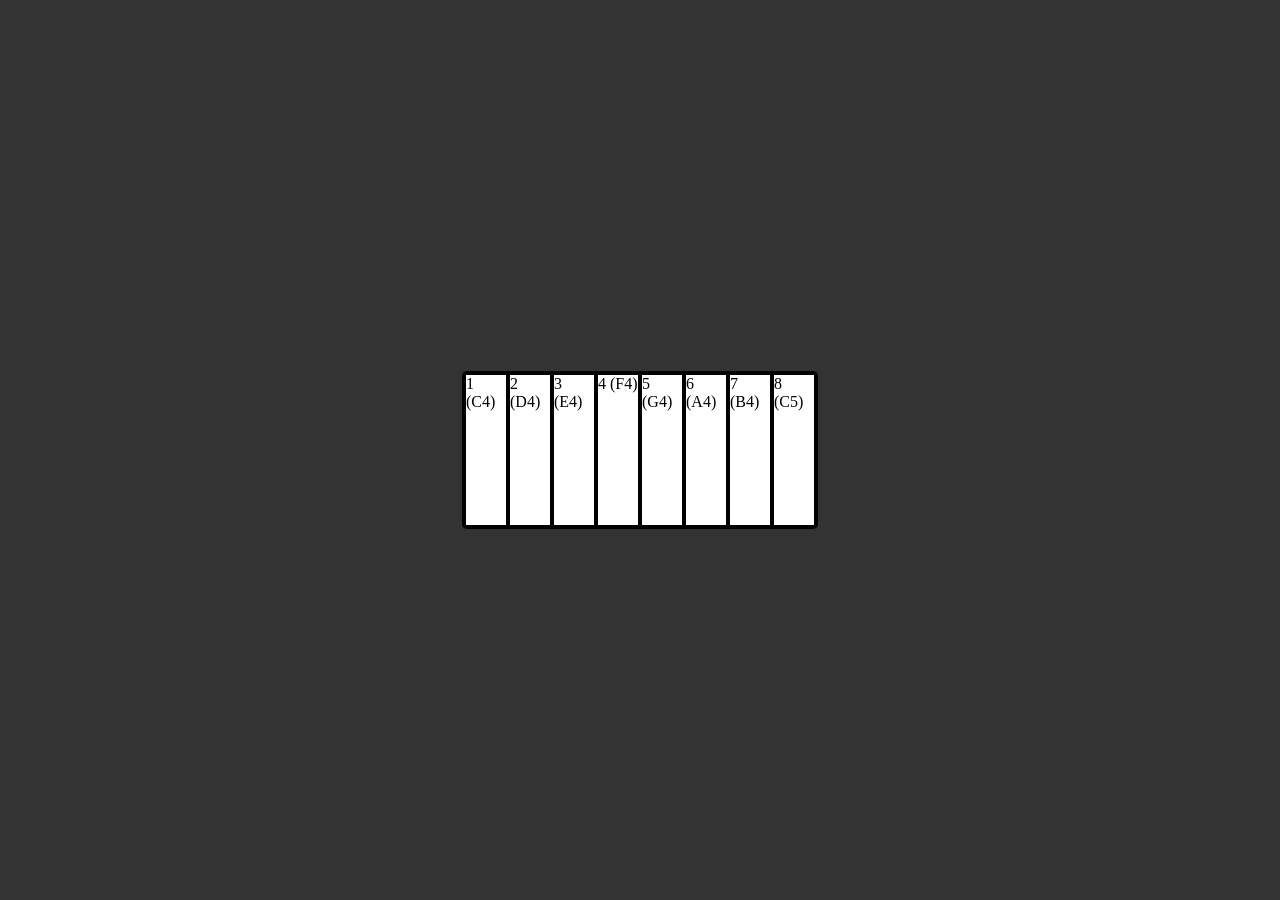
==== index.html @ 619330ce "Rename piano.html to index.html" ====
<!DOCTYPE html>
<html>
<html lang="ja">
<head>
    <meta charset="utf-8">
    <meta name="viewport" content="width=device-width, initial-scale=1.0">
    <title>Web Piano</title>
    <link rel="stylesheet" type="text/css" href="style.css">
</head>
<body>
    <div class="piano">
        <div class="key" id="C4" data-key="1">1 (C4)</div>
		<div class="key" id="D4" data-key="2">2 (D4)</div>
		<div class="key" id="E4" data-key="3">3 (E4)</div>
		<div class="key" id="F4" data-key="4">4 (F4)</div>
		<div class="key" id="G4" data-key="5">5 (G4)</div>
		<div class="key" id="A4" data-key="6">6 (A4)</div>
		<div class="key" id="B4" data-key="7">7 (B4)</div>
		<div class="key" id="C5" data-key="8">8 (C5)</div>
    </div>

    <script src="script.js"></script>
</body>
</html>
---- style.css ----
body {
	display: -ms-flex;
    display: flex;
    justify-content: center;
    align-items: center;
    height: 100vh;
    margin: 0;
    background-color: #333;
}

.piano {
	display: -ms-flex;
    display: flex;
    border: 2px solid #000;
    border-radius: 5px;
}

.key {
    width: 40px;
    height: 150px;
    border: 2px solid #000;
    background-color: #fff;
}

.white {
	-ms-flex: 1;
    flex: 1;
}
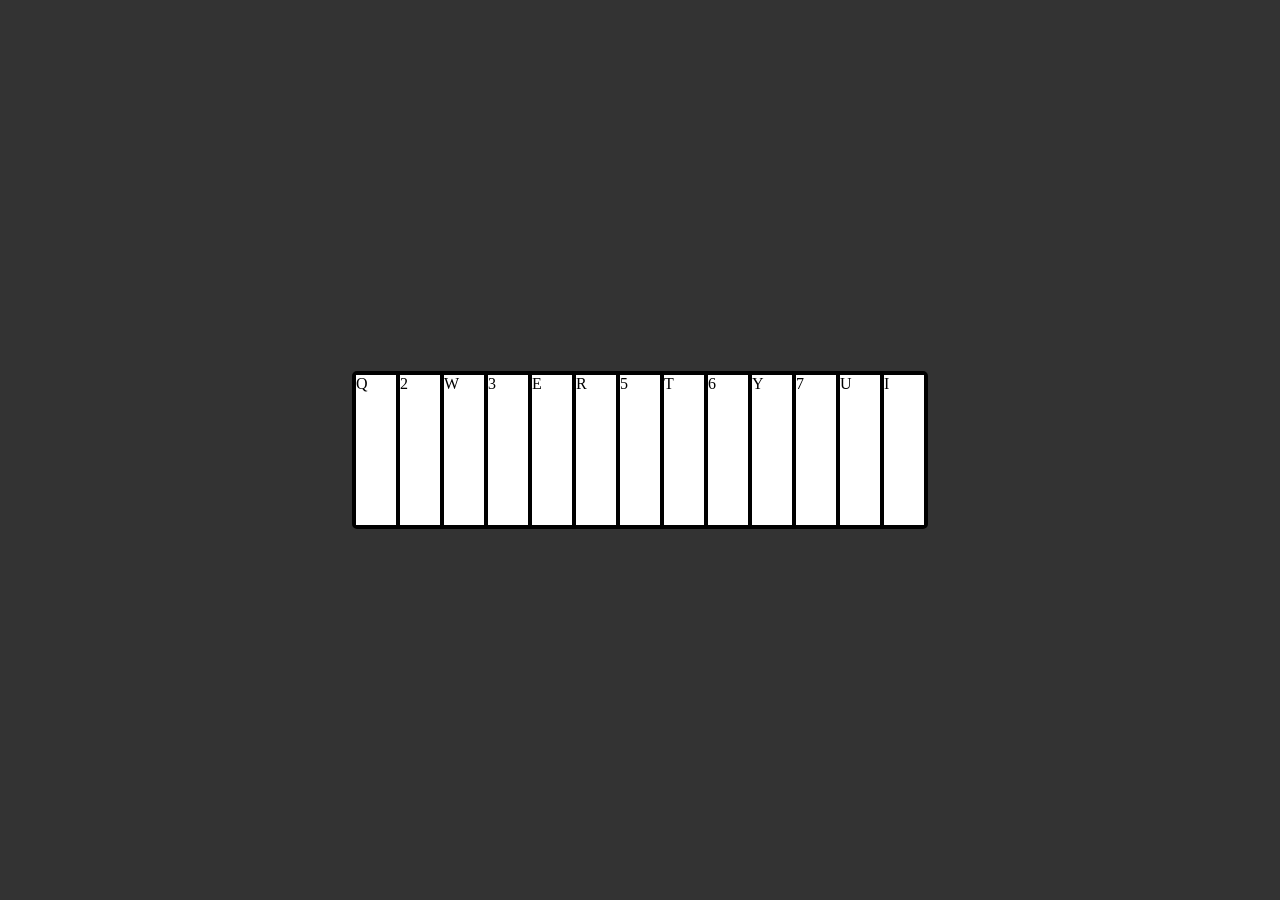
==== commit 5d7e55c2: "Update index.html" ====
--- a/index.html
+++ b/index.html
@@ -9,14 +9,19 @@
 </head>
 <body>
     <div class="piano">
-        <div class="key" id="C4" data-key="1">1 (C4)</div>
-		<div class="key" id="D4" data-key="2">2 (D4)</div>
-		<div class="key" id="E4" data-key="3">3 (E4)</div>
-		<div class="key" id="F4" data-key="4">4 (F4)</div>
-		<div class="key" id="G4" data-key="5">5 (G4)</div>
-		<div class="key" id="A4" data-key="6">6 (A4)</div>
-		<div class="key" id="B4" data-key="7">7 (B4)</div>
-		<div class="key" id="C5" data-key="8">8 (C5)</div>
+        <div class="key white" id="C4" data-key="Q">Q</div>
+        <div class="key black" id="Cc4" data-key="2">2</div>
+        <div class="key white" id="D4" data-key="W">W</div>
+        <div class="key black" id="Dd4" data-key="3">3</div>
+        <div class="key white" id="E4" data-key="E">E</div>
+        <div class="key white" id="F4" data-key="R">R</div>
+        <div class="key black" id="Ff4" data-key="5">5</div>
+        <div class="key white" id="G4" data-key="T">T</div>
+        <div class="key black" id="Gg4" data-key="6">6</div>
+        <div class="key white" id="A4" data-key="Y">Y</div>
+        <div class="key black" id="Aa4" data-key="7">7</div>
+        <div class="key white" id="B4" data-key="U">U</div>
+        <div class="key white" id="C5" data-key="I">I</div>
     </div>
 
     <script src="script.js"></script>
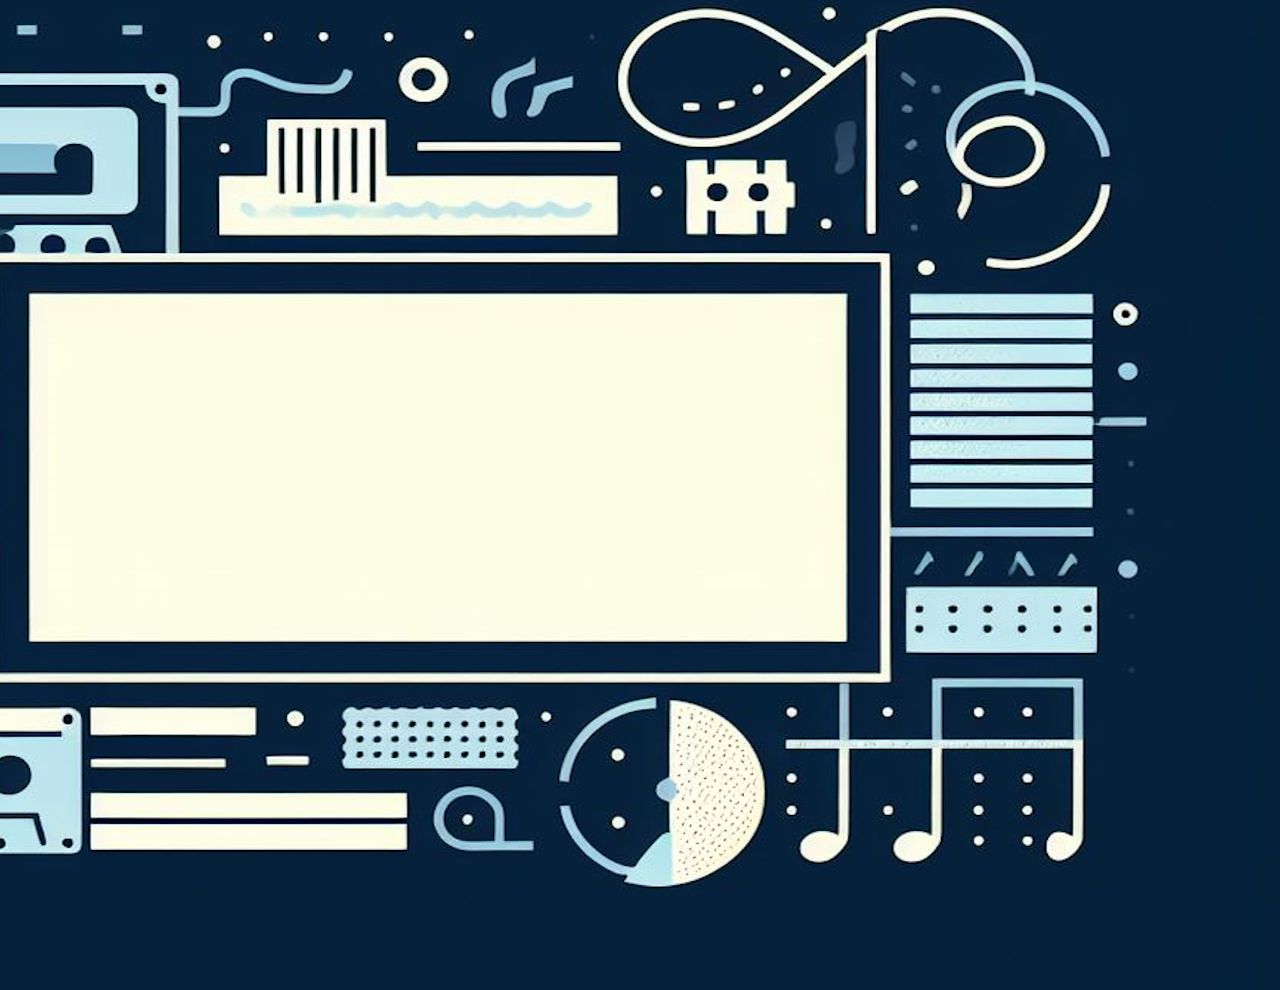
==== commit 9d9fbef7: "Update index.html" ====
--- a/index.html
+++ b/index.html
@@ -8,6 +8,7 @@
     <link rel="stylesheet" type="text/css" href="style.css">
 </head>
 <body>
+    <img src="piano.png" alt="背景图片">
     <div class="piano">
         <div class="key white" id="C4" data-key="Q">Q</div>
         <div class="key black" id="Cc4" data-key="2">2</div>
--- a/style.css
+++ b/style.css
@@ -1,15 +1,17 @@
 body {
-	display: -ms-flex;
     display: flex;
     justify-content: center;
     align-items: center;
     height: 100vh;
     margin: 0;
+    background-image: url('https://github.com/lq0502/lq0502.github.io/blob/e867a4367410d24615bcee23401d3e8f7774afa7/piano.png'); 
+    background-size: cover;
+    background-repeat: no-repeat;
+    background-position: center; 
     background-color: #333;
 }
 
 .piano {
-	display: -ms-flex;
     display: flex;
     border: 2px solid #000;
     border-radius: 5px;
@@ -20,9 +22,28 @@
     height: 150px;
     border: 2px solid #000;
     background-color: #fff;
+    display: flex;
+    flex-direction: column; 
+    align-items: center;
+    justify-content: flex-end; 
+    font-size: 1.0em; 
+    color: black;
 }
 
 .white {
-	-ms-flex: 1;
     flex: 1;
 }
+
+.black {
+    width: 20px;
+    height: 100px;
+    background-color: #000;
+    margin: 0 -10px;
+    position: relative;
+    display: flex;
+    flex-direction: column; 
+    align-items: center; 
+    justify-content: flex-start; 
+    font-size: 0.8em; 
+    color: white; 
+}
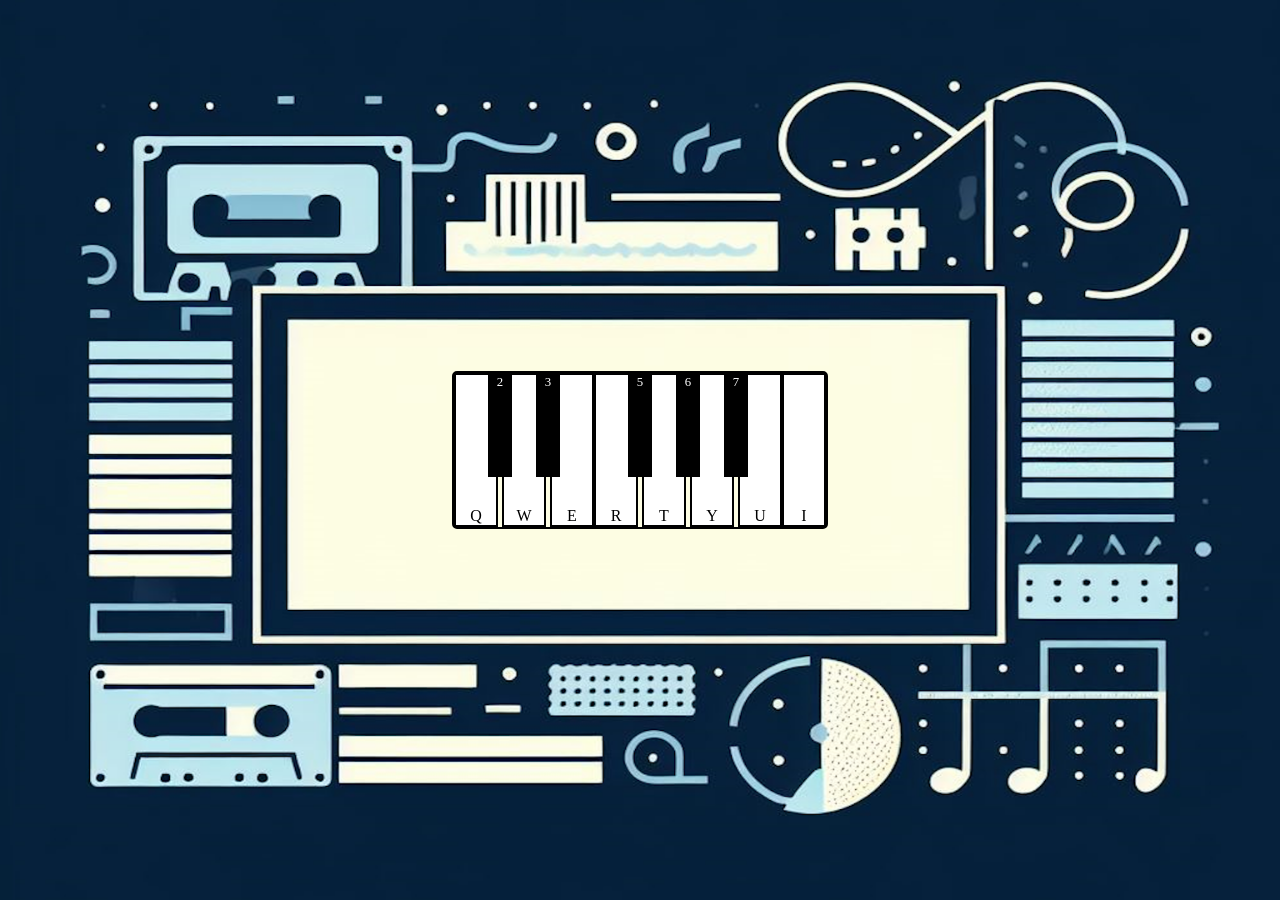
==== commit 9e89f07b: "Update index.html" ====
--- a/index.html
+++ b/index.html
@@ -8,7 +8,7 @@
     <link rel="stylesheet" type="text/css" href="style.css">
 </head>
 <body>
-    <img src="piano.png" alt="背景图片">
+    <div class="background"></div>
     <div class="piano">
         <div class="key white" id="C4" data-key="Q">Q</div>
         <div class="key black" id="Cc4" data-key="2">2</div>
@@ -24,7 +24,6 @@
         <div class="key white" id="B4" data-key="U">U</div>
         <div class="key white" id="C5" data-key="I">I</div>
     </div>
-
     <script src="script.js"></script>
 </body>
 </html>
--- a/style.css
+++ b/style.css
@@ -4,17 +4,20 @@
     align-items: center;
     height: 100vh;
     margin: 0;
-    background-image: url('https://github.com/lq0502/lq0502.github.io/blob/e867a4367410d24615bcee23401d3e8f7774afa7/piano.png'); 
+    background-image: url('piano.png');
     background-size: cover;
+    background-position: center;
     background-repeat: no-repeat;
-    background-position: center; 
-    background-color: #333;
+    overflow: hidden;
+    position: relative;
 }
 
 .piano {
     display: flex;
     border: 2px solid #000;
     border-radius: 5px;
+    position: relative;
+    z-index: 1; /* 设置钢琴的 z-index，使其位于图片上层 */
 }
 
 .key {
@@ -23,10 +26,10 @@
     border: 2px solid #000;
     background-color: #fff;
     display: flex;
-    flex-direction: column; 
+    flex-direction: column;
     align-items: center;
-    justify-content: flex-end; 
-    font-size: 1.0em; 
+    justify-content: flex-end;
+    font-size: 1.0em;
     color: black;
 }
 
@@ -41,9 +44,9 @@
     margin: 0 -10px;
     position: relative;
     display: flex;
-    flex-direction: column; 
-    align-items: center; 
-    justify-content: flex-start; 
-    font-size: 0.8em; 
-    color: white; 
+    flex-direction: column;
+    align-items: center;
+    justify-content: flex-start;
+    font-size: 0.8em;
+    color: white;
 }
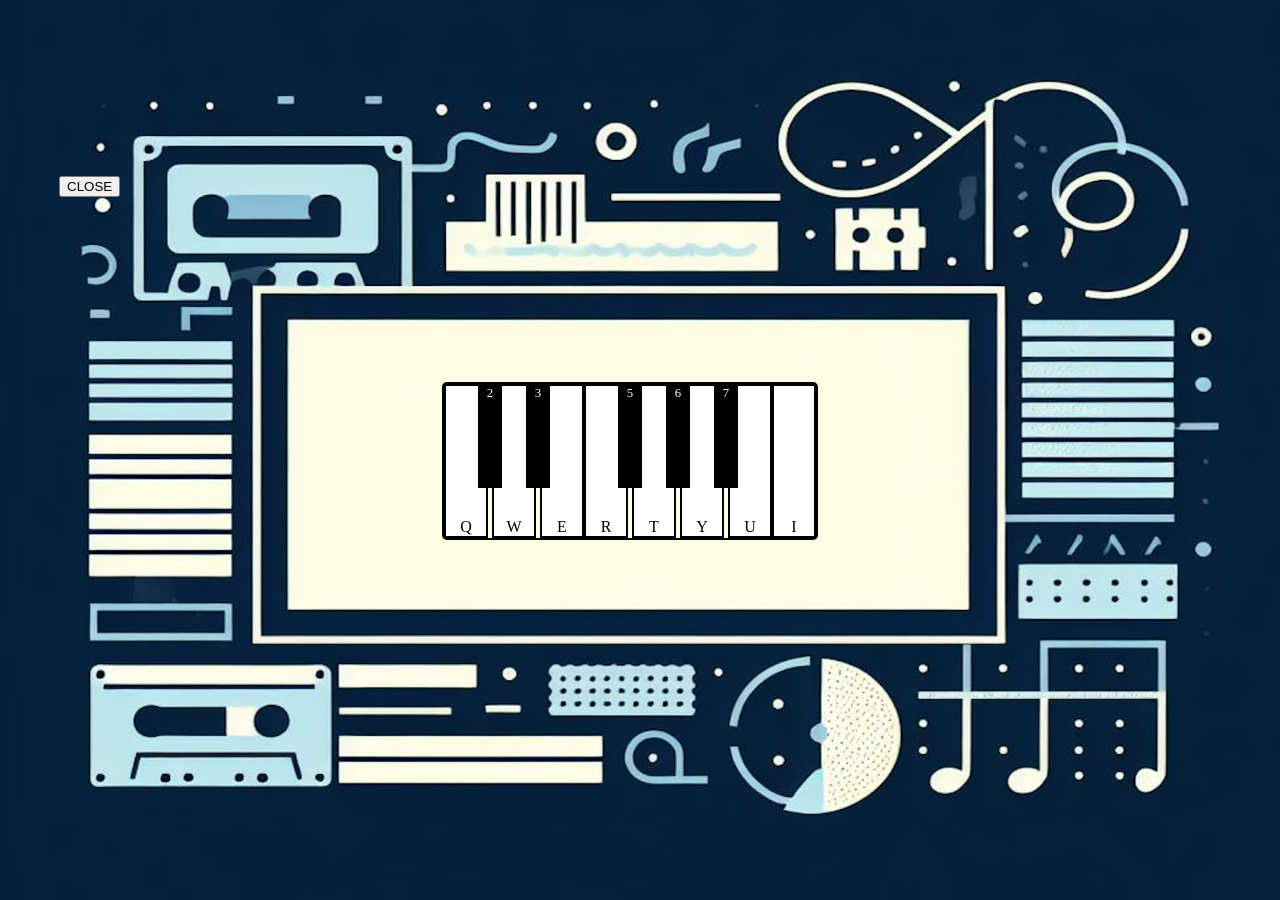
==== commit 8d73ffd3: "Update index.html" ====
--- a/index.html
+++ b/index.html
@@ -1,5 +1,4 @@
 <!DOCTYPE html>
-<html>
 <html lang="ja">
 <head>
     <meta charset="utf-8">
@@ -8,22 +7,27 @@
     <link rel="stylesheet" type="text/css" href="style.css">
 </head>
 <body>
-    <div class="background"></div>
-    <div class="piano">
-        <div class="key white" id="C4" data-key="Q">Q</div>
-        <div class="key black" id="Cc4" data-key="2">2</div>
-        <div class="key white" id="D4" data-key="W">W</div>
-        <div class="key black" id="Dd4" data-key="3">3</div>
-        <div class="key white" id="E4" data-key="E">E</div>
-        <div class="key white" id="F4" data-key="R">R</div>
-        <div class="key black" id="Ff4" data-key="5">5</div>
-        <div class="key white" id="G4" data-key="T">T</div>
-        <div class="key black" id="Gg4" data-key="6">6</div>
-        <div class="key white" id="A4" data-key="Y">Y</div>
-        <div class="key black" id="Aa4" data-key="7">7</div>
-        <div class="key white" id="B4" data-key="U">U</div>
-        <div class="key white" id="C5" data-key="I">I</div>
-    </div>
-    <script src="script.js"></script>
+<div class="background"></div>
+<div class="piano">
+    <div class="key white" id="C4" data-key="Q">Q</div>
+    <div class="key black" id="Cc4" data-key="2">2</div>
+    <div class="key white" id="D4" data-key="W">W</div>
+    <div class="key black" id="Dd4" data-key="3">3</div>
+    <div class="key white" id="E4" data-key="E">E</div>
+    <div class="key white" id="F4" data-key="R">R</div>
+    <div class="key black" id="Ff4" data-key="5">5</div>
+    <div class="key white" id="G4" data-key="T">T</div>
+    <div class="key black" id="Gg4" data-key="6">6</div>
+    <div class="key white" id="A4" data-key="Y">Y</div>
+    <div class="key black" id="Aa4" data-key="7">7</div>
+    <div class="key white" id="B4" data-key="U">U</div>
+    <div class="key white" id="C5" data-key="I">I</div>
+    <button id="menuButton" class="menu-button" type="button">CLOSE</button>
+
+</div>
+<div class="menu" id="menu">
+    <p>まだ開発中です ☜(ﾟヮﾟ☜)</p>
+</div>
+<script src="script.js"></script>
 </body>
 </html>
--- a/style.css
+++ b/style.css
@@ -13,11 +13,13 @@
 }
 
 .piano {
+    margin-top: 22px;
+    margin-right: 20px;
     display: flex;
     border: 2px solid #000;
     border-radius: 5px;
     position: relative;
-    z-index: 1; /* 设置钢琴的 z-index，使其位于图片上层 */
+    z-index: 1;
 }
 
 .key {
@@ -50,3 +52,20 @@
     font-size: 0.8em;
     color: white;
 }
+
+.menu-button {
+    cursor: pointer;
+    position: absolute;
+    top: -208px;
+    left: -385px;
+}
+
+.menu {
+    display: none;
+    position: absolute;
+    top: 80px;
+    left: 10px;
+    background-color: #fff;
+    border: 2px solid #000;
+    padding: 10px;
+}
